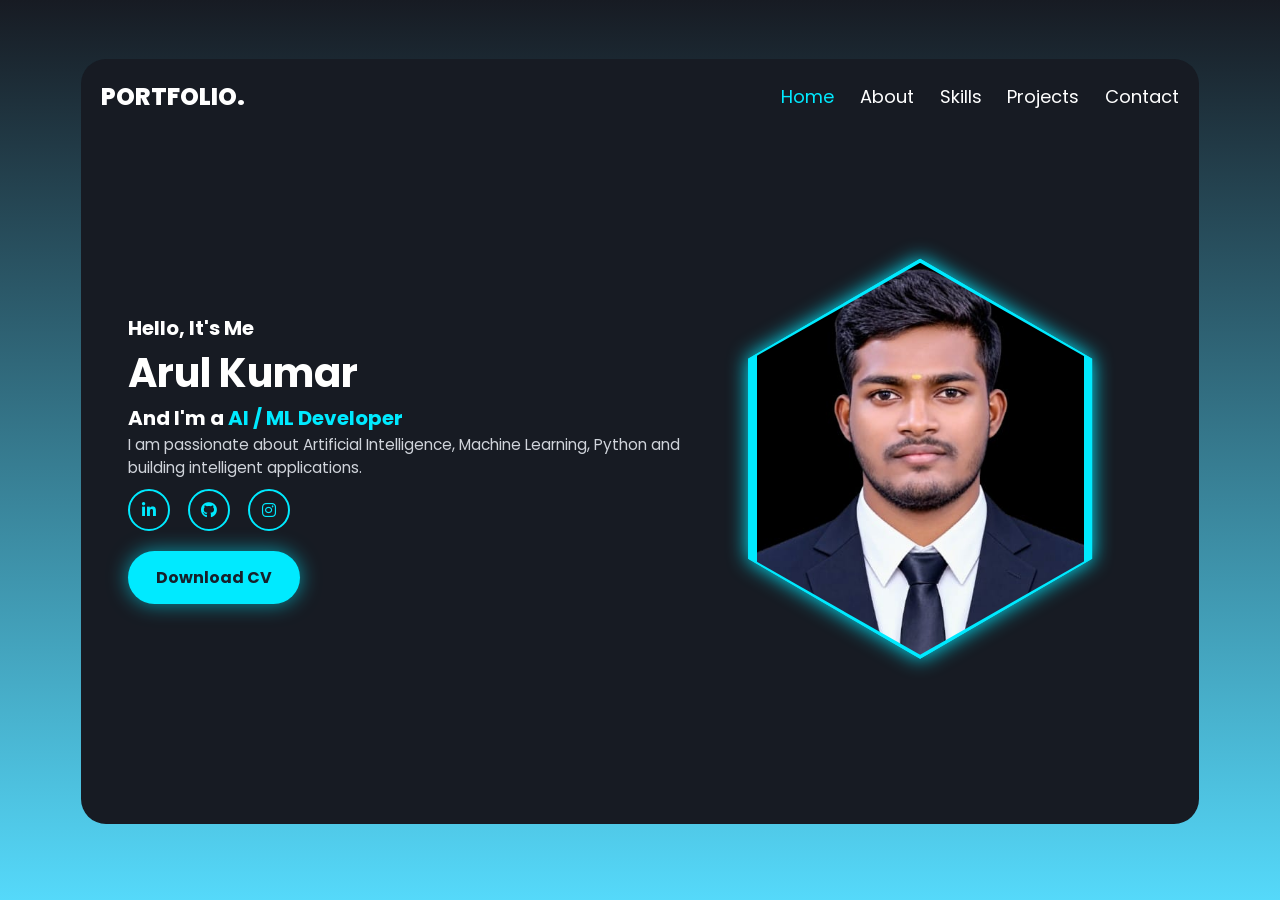
==== index2.html @ 67675285 "Initial Portfolio Website" ====
<html lang="en">
<head>
    <meta charset="UTF-8">
    <meta name="viewport" content="width=device-width, initial-scale=1.0">
    <title>PORTFOLIO</title>
    <link rel="stylesheet" href="style2.css">
    <link rel="stylesheet" href="https://cdnjs.cloudflare.com/ajax/libs/font-awesome/6.5.2/css/all.min.css">
</head>
<body>
        <div class="content">
           <nav>
                <div class="logo">PORTFOLIO.</div>
                <div class="nav-link">
                    <a href="#home">Home</a>
                    <a href="#about">About</a>
                    <a href="#skills">Skills</a>
                    <a href="#projects">Projects</a>
                    <a href="#contact">Contact</a>
                </div>
            </nav>
            <div class="sections">
                <section id="home">
                    <div class="home-content">

                        <h3>Hello, It's Me</h3>

                        <h1>Arul Kumar</h1>

                        <h2>
                            And I'm a
                            <span>AI / ML Developer</span>
                        </h2>

                        <p>
                            I am passionate about Artificial Intelligence,
                            Machine Learning, Python and building intelligent
                            applications.
                        </p>


                            <!-- Social Media -->
                        <div class="social-icons">

                            <a href="https://www.linkedin.com/in/arul-kumar-1b14373aa?utm_source=share_via&utm_content=profile&utm_medium=member_android" target="_blank">
                                <i class="fa-brands fa-linkedin-in"></i>
                            </a>

                            <a href="https://github.com/Arul2007-kumar" target="_blank">
                                <i class="fa-brands fa-github"></i>
                            </a>

                            <a href="https://www.instagram.com/_arulkumar_07_?stkn=d3J1dTBsdnZ2YWh2" target="_blank">
                                <i class="fa-brands fa-instagram"></i>
                            </a>

                        </div>
                            <!-- Button -->
                        <a href="#" class="cv-button">
                            Download CV
                        </a>

                    </div>
                    <!-- Right Image -->
                    <div class="home-image">
                        <div class="image-shape">
                            <img src="images/backgroundclear.png.jpeg" alt="Profile">
                        </div>
                    </div>

                </section>
                <section id="about">
                    <div class="about-container">
                        <!-- About Content -->
                        <div class="about-content">
                            <h2>About <span>Me</span></h2>

                            <h3>AI / ML Developer</h3>

                            <p>
                                Hello! I'm <strong>Arul Kumar</strong>, an aspiring
                                AI / ML Developer passionate about building intelligent
                                and innovative applications.
                            </p>

                            <p>
                                I am interested in Artificial Intelligence, Machine Learning,
                                Python, Deep Learning, and Generative AI. I enjoy learning
                                new technologies and applying my knowledge to solve
                                real-world problems.
                            </p>

                            <p>
                                My goal is to become a skilled AI Engineer and build
                                intelligent systems that create meaningful impact.
                            </p>
                            <!-- Skills Highlights -->
                            <div class="about-highlights">
                                <div class="highlight">
                                    <h4>🤖 AI & ML</h4>
                                    <p>
                                        Artificial Intelligence, Machine Learning
                                        and Deep Learning.
                                    </p>
                                </div>

                                <div class="highlight">
                                    <h4>🐍 Python</h4>
                                    <p>
                                        Building applications and AI-based projects
                                        using Python.
                                    </p>
                                </div>

                                <div class="highlight">
                                    <h4>🚀 Goal</h4>
                                    <p>
                                        Becoming a professional AI Engineer.
                                    </p>
                                </div>

                            </div>

                            <a href="#contact" class="about-btn">
                                Contact Me
                            </a>

                        </div>

                    </div>
                </section>
                <section id="skills">

                    <div class="skills-content">

                        <h2>My <span>Skills</span></h2>

                        <p class="skills-intro">
                            Technologies and tools I am learning to become an AI Engineer.
                        </p>


                        <div class="skills-grid">

                            <!-- Skill 1 -->
                            <div class="skill-card">

                                <h3>🐍 Python</h3>

                                <div class="skill-bar">
                                    <div class="skill-progress python"></div>
                                </div>

                            </div>


                            <!-- Skill 2 -->
                            <div class="skill-card">

                                <h3>🤖 Machine Learning</h3>

                                <div class="skill-bar">
                                    <div class="skill-progress ml"></div>
                                </div>

                            </div>


                            <!-- Skill 3 -->
                            <div class="skill-card">

                                <h3>🧠 Deep Learning</h3>

                                <div class="skill-bar">
                                    <div class="skill-progress dl"></div>
                                </div>

                            </div>


                            <!-- Skill 4 -->
                            <div class="skill-card">

                                <h3>✨ Generative AI & LLMs</h3>

                                <div class="skill-bar">
                                    <div class="skill-progress ai"></div>
                                </div>

                            </div>


                            <!-- Skill 5 -->
                            <div class="skill-card">

                                <h3>⚡ FastAPI</h3>

                                <div class="skill-bar">
                                    <div class="skill-progress fastapi"></div>
                                </div>

                            </div>


                            <!-- Skill 6 -->
                            <div class="skill-card">

                                <h3>🗄️ SQL</h3>

                                <div class="skill-bar">
                                    <div class="skill-progress sql"></div>
                                </div>

                            </div>


                            <!-- Skill 7 -->
                            <div class="skill-card">

                                <h3>🐳 Docker</h3>

                                <div class="skill-bar">
                                    <div class="skill-progress docker"></div>
                                </div>

                            </div>


                            <!-- Skill 8 -->
                            <div class="skill-card">

                                <h3>🌐 HTML / CSS / JavaScript</h3>

                                <div class="skill-bar">
                                    <div class="skill-progress web"></div>
                                </div>

                            </div>

                        </div>

                    </div>

                </section>
                <section id="projects">

                    <div class="projects-content">

                        <h2>My <span>Projects</span></h2>

                        <p class="projects-intro">
                            Some AI and Machine Learning projects I have built.
                        </p>


                        <div class="projects-grid">


                            <!-- PROJECT 1 -->

                            <div class="project-card">

                                <div class="project-icon">🤖</div>

                                <h3>AI Study Assistant</h3>

                                <p>
                                    An AI-powered application that helps students
                                    summarize content, generate quizzes and explain concepts.
                                </p>

                                <div class="project-tech">
                                    Python • FastAPI • Gemini
                                </div>

                            </div>


                            <!-- PROJECT 2 -->

                            <div class="project-card">

                                <div class="project-icon">📄</div>

                                <h3>Document Q&A Assistant</h3>

                                <p>
                                    Upload documents and ask questions based on
                                    the content using AI-powered document retrieval.
                                </p>

                                <div class="project-tech">
                                    FastAPI • FAISS • Gemini
                                </div>

                            </div>


                            <!-- PROJECT 3 -->

                            <div class="project-card">

                                <div class="project-icon">🧠</div>

                                <h3>Production RAG Assistant</h3>

                                <p>
                                    A production-style RAG system with document
                                    ingestion, retrieval and intelligent responses.
                                </p>

                                <div class="project-tech">
                                    LangGraph • FAISS • Docker
                                </div>

                            </div>


                        </div>

                    </div>

                </section>
                <section id="contact">

                    <div class="contact-container">

                        <div class="contact-header">

                            <h1>Contact <span>Me</span></h1>

                            <p>
                                Have a project, internship opportunity, or collaboration
                                idea? Feel free to contact me.
                            </p>

                        </div>


                        <div class="contact-content">

                            <!-- Contact Information -->
                            <div class="contact-info">

                                <h2>Let's Connect</h2>

                                <p>
                                    I'm an aspiring AI / ML Developer interested in
                                    Artificial Intelligence, Machine Learning, Python,
                                    Deep Learning and Generative AI.
                                </p>


                                <div class="contact-details">

                                    <div class="contact-item">

                                        <div class="contact-icon">
                                            📧
                                        </div>

                                        <div>
                                            <h3>Email</h3>
                                            <p>arulkumar682928@gmail.com</p>
                                        </div>

                                    </div>


                                    <div class="contact-item">

                                        <div class="contact-icon">
                                            📍
                                        </div>

                                        <div>
                                            <h3>Location</h3>
                                            <p>Pondicherry, India</p>
                                        </div>

                                    </div>


                                    <div class="contact-item">

                                        <div class="contact-icon">
                                            💼
                                        </div>

                                        <div>
                                            <h3>Role</h3>
                                            <p>Aspiring AI Engineer</p>
                                        </div>

                                    </div>

                                </div>

                            </div>
                            <!-- Contact Form -->
                            <form class="contact-form"  action="https://formsubmit.co/arulkumar682928@gmail.com" method="POST">

                                <input type="hidden" name="_captcha" value="false">
                                <input type="hidden" name="_subject" value="New portfolio contact Message!">

                                <input
                                    type="text"
                                    name="name"
                                    placeholder="Your Name"
                                    required
                                >

                                <input
                                    type="email"
                                    name="email"
                                    placeholder="Your Email"
                                    required
                                >

                                <textarea
                                    name="message"
                                    placeholder="Your Message"
                                    required
                                ></textarea>

                                <button type="submit">
                                    Send Message
                                </button>

                            </form>

                        </div>

                    </div>

                </section>
            </div>
        </div>
        <script src="script.js"></script>
</body>
</html>
---- style2.css ----
@import url('https://fonts.googleapis.com/css2?family=Poppins:ital,wght@0,100;0,200;0,300;0,400;0,500;0,600;0,700;0,800;0,900;1,100;1,200;1,300;1,400;1,500;1,600;1,700;1,800;1,900&display=swap');

* {
    margin: 0;
    padding: 0;
    box-sizing: border-box;
    scroll-behavior: smooth;
}


/* ------------------------------
   BODY
------------------------------ */

body {
    width: 100%;
    height: 100%;
    min-height: 100vh;

    background:
        linear-gradient(180deg, #171b23,rgb(85, 217, 250));

    font-family: poppins;

    color: white;

    padding: 1.5vw;
}


/* ------------------------------
   MAIN CONTAINER
------------------------------ */

.content {
    width: min(90%, 1200px);
    min-height: 85vh;
    margin: 40px auto;
    padding: 20px;
    border-radius: 25px;

    background: #171b23;
    backdrop-filter: blur(10px);
    overflow: hidden;
}

/* Navbar */
nav {
    width: 100%;
    display: flex;
    justify-content: space-between;
    align-items: center;
    flex-wrap: wrap;
    gap: 25px;
}

/* Logo */
.logo {
    font-size: 24px;
    font-weight: 800;

}

/* Links */
.nav-link {
    display: flex;
    align-items: center;
    justify-content: flex-end;
    text-decoration: none;
    flex-wrap: wrap;
    gap: clamp(10px, 2vw, 30px);
}

.nav-link a {
    color: white;
    text-decoration: none;
    font-size: clamp(14px, 1.5vw, 18px);
    white-space: nowrap;
}

.nav-link a:hover,
.nav-link a.active {

    color: #00eaff;

}
.sections{
    width: 100%;
    height: 80%;
    overflow: hidden;
}
section{
    width: 100%;
    height: 100%;
    min-width: 100%;
    display: flex;
    justify-content: center;
    align-items: center;
    color: white;
}

.menu-icon {

    display: none;

    font-size: 1.5rem;

    color: #00eaff;

}


/* ------------------------------
   HOME SECTION
------------------------------ */

.home {

    min-height: calc(100vh - 80px);

    display: flex;

    align-items: center;

    justify-content: space-between;

    gap: 50px;

    padding: 5% 9%;
}


/* ------------------------------
   LEFT CONTENT
------------------------------ */

.home-content {

    width: 52%;

}


.home-content h3 {

    font-size: 20px;

}


.home-content h1 {

    font-size: 40px;

}


.home-content h2 {

    font-size:20px;

}


.home-content h2 span {

    color: #00eaff;

}


/* Paragraph */

.home-content p {

    max-width: 600px;

    font-size: clamp(0.9rem, 1.2vw, 1.05rem);

    line-height: 1.5;

    color: #d0d4db;

    margin-bottom: 10px;

}


/* ------------------------------
   SOCIAL ICONS
------------------------------ */

.social-icons {

    display: flex;

    gap: 18px;

    margin-bottom: 20px;

}


.social-icons a {

    width: 42px;

    height: 42px;

    border: 2px solid #00eaff;

    border-radius: 50%;

    display: flex;

    align-items: center;

    justify-content: center;

    color: #00eaff;

    text-decoration: none;

    transition: 0.3s;

}


.social-icons a:hover {

    background: #00eaff;

    color: #1e232d;

    transform: translateY(-5px);

    box-shadow:
        0 0 20px #00eaff;

}


/* ------------------------------
   DOWNLOAD BUTTON
------------------------------ */

.cv-button {

    display: inline-block;

    padding: 14px 28px;

    background: #00eaff;

    color: #17202a;

    text-decoration: none;

    font-weight: 700;

    border-radius: 30px;

    transition: 0.3s;

    box-shadow:
        0 0 20px rgba(0, 234, 255, 0.6);

}


.cv-button:hover {

    transform: translateY(-3px);

    box-shadow:
        0 0 35px rgba(0, 234, 255, 0.9);

}


/* ------------------------------
   PROFILE IMAGE
   */
.home-image {

    width: 43%;

    display: flex;

    justify-content: center;

    align-items: center;

}


.image-shape {

    width: min(32vw, 400px);

    aspect-ratio: 1 / 1;

    position: relative;

    display: flex;

    align-items: center;

    justify-content: center;

    filter: drop-shadow(0 0 0px #00eaff)
    drop-shadow(0 0 10px #00eaff);

}


/* Cyan hexagon background */

.image-shape::before {

    content: "";

    position: absolute;

    inset: 0;

    background: #00eaff;

    clip-path: polygon(
        50% 0%,
        93% 25%,
        93% 75%,
        50% 100%,
        7% 75%,
        7% 25%
    );
    filter: drop-shadow(0 0 5px #00eaff)
    drop-shadow(0 0 15px #00eaff);

    z-index: 1;

}


/* Image */

.image-shape img {

    position: relative;

    z-index: 2;

    width: 100%;

    height: 98%;

    object-fit: contain;
    object-position: center bottom;

    clip-path: polygon(
        50% 0%,
        93% 25%,
        93% 75%,
        50% 100%,
        7% 75%,
        7% 25%
    );

}


/* =========================
   ABOUT SECTION
========================= */

#about {

    width: 100%;

    min-height: calc(80vh - 80px);

    display: flex;

    justify-content: center;

    align-items: center;

    padding: 20px;
}


/* About Content */

.about-content {

    width: 100%;

    max-width: 1000px;

    text-align: center;
}


/* Title */

.about-content h2 {

    font-size: clamp(32px, 4vw, 48px);

    margin-bottom: 8px;
}


.about-content h2 span {

    color: #00eaff;
}


/* Role */

.about-content h3 {

    font-size: clamp(18px, 2vw, 25px);

    color: #00eaff;

    margin-bottom: 18px;
}


/* Paragraph */

.about-content > p {

    font-size: clamp(13px, 1.3vw, 17px);

    line-height: 1.5;

    color: #d0d4db;

    margin-bottom: 12px;
}


/* =========================
   HIGHLIGHT CARDS
========================= */

.about-highlights {

    display: flex;

    justify-content: center;

    gap: 20px;

    margin-top: 25px;
}


.highlight {

    width: 30%;

    min-height: 130px;

    padding: 20px;

    background: #1e232d;

    border: 1px solid rgba(0, 234, 255, 0.4);

    border-radius: 18px;
}
.highlight:hover{
    transform: translateY(-8px);

    border-color: #00eaff;

    box-shadow: 0 0 25px rgba(0, 234, 255, 0.4);
}

.highlight h4 {

    font-size: clamp(16px, 1.5vw, 20px);

    color: #00eaff;

    margin-bottom: 12px;
}


.highlight p {

    font-size: clamp(12px, 1vw, 14px);

    color: #d0d4db;

    line-height: 1.5;
}


/* =========================
   SKILLS SECTION
========================= */

#skills {

    width: 100%;

    min-height: calc(80vh - 80px);

    display: flex;

    justify-content: center;

    align-items: center;

    padding: 30px 20px;
}


/* SKILLS CONTENT */

.skills-content {

    width: 100%;

    max-width: 1000px;

    text-align: center;
}


/* TITLE */

.skills-content h2 {

    font-size: clamp(32px, 4vw, 48px);

    margin-bottom: 8px;
}


.skills-content h2 span {

    color: #00eaff;
}


/* INTRO */

.skills-intro {

    font-size: clamp(13px, 1.3vw, 17px);

    color: #d0d4db;

    margin-bottom: 30px;
}


/* =========================
   SKILLS GRID
========================= */

.skills-grid {

    display: grid;

    grid-template-columns: repeat(4, 1fr);

    gap: 20px;
}


/* SKILL CARD */

.skill-card {

    padding: 20px 15px;

    background: #1e232d;

    border: 1px solid rgba(0, 234, 255, 0.4);

    border-radius: 15px;

    transition: 0.3s;
}


.skill-card:hover {

    transform: translateY(-5px);

    border-color: #00eaff;

    box-shadow:
        0 0 20px rgba(0, 234, 255, 0.4);
}


/* SKILL NAME */

.skill-card h3 {

    font-size: clamp(14px, 1.3vw, 18px);

    margin-bottom: 15px;

    color: white;
}


/* =========================
   SKILL BAR
========================= */

.skill-bar {

    width: 100%;

    height: 8px;

    background: #11151c;

    border-radius: 20px;

    overflow: hidden;
}


/* PROGRESS */

.skill-progress {

    height: 100%;

    background: #00eaff;

    border-radius: 20px;

}


/* SKILL LEVELS */

.python {
    width: 90%;
}

.ml {
    width: 80%;
}

.dl {
    width: 70%;
}

.ai {
    width: 85%;
}

.fastapi {
    width: 80%;
}

.sql {
    width: 75%;
}

.docker {
    width: 70%;
}

.web {
    width: 80%;
}

/* =========================
   PROJECTS SECTION
========================= */

#projects {

    width: 100%;

    min-height: calc(80vh - 80px);

    display: flex;

    justify-content: center;

    align-items: center;

    padding: 30px 20px;
}


/* PROJECT CONTENT */

.projects-content {

    width: 100%;

    max-width: 1000px;

    text-align: center;
}


/* TITLE */

.projects-content h2 {

    font-size: clamp(32px, 4vw, 48px);

    margin-bottom: 8px;
}


.projects-content h2 span {

    color: #00eaff;
}


/* INTRO */

.projects-intro {

    font-size: clamp(13px, 1.3vw, 17px);

    color: #d0d4db;

    margin-bottom: 30px;
}


/* =========================
   PROJECT GRID
========================= */

.projects-grid {

    display: grid;

    grid-template-columns: repeat(3, 1fr);

    gap: 20px;
}


/* PROJECT CARD */

.project-card {

    min-height: 280px;

    padding: 25px 20px;

    background: #1e232d;

    border: 1px solid rgba(0, 234, 255, 0.4);

    border-radius: 18px;

    transition: 0.3s;

    display: flex;

    flex-direction: column;

    align-items: center;

    justify-content: center;
}


/* HOVER */

.project-card:hover {

    transform: translateY(-8px);

    border-color: #00eaff;

    box-shadow:
        0 0 25px rgba(0, 234, 255, 0.4);
}


/* PROJECT ICON */

.project-icon {

    font-size: 40px;

    margin-bottom: 15px;
}


/* PROJECT TITLE */

.project-card h3 {

    font-size: 20px;

    margin-bottom: 15px;

    color: #00eaff;
}


/* PROJECT DESCRIPTION */

.project-card p {

    font-size: 14px;

    line-height: 1.6;

    color: #d0d4db;

    margin-bottom: 20px;
}


/* TECHNOLOGIES */

.project-tech {

    font-size: 13px;

    color: #00eaff;

    font-weight: 600;
}

/* =====================================
   CONTACT SECTION - FIT INSIDE ONE PAGE
===================================== */

#contact {
    width: 100%;
    height: 100%;
    min-height: 0;

    padding: 10px;

    display: flex;
    justify-content: center;
    align-items: center;

    overflow: hidden;
}


/* MAIN CONTAINER */

.contact-container {
    width: 100%;
    max-width: 1000px;
    height: 100%;

    display: flex;
    flex-direction: column;

    justify-content: center;
}


/* =====================
   HEADER
===================== */

.contact-header {
    text-align: center;

    margin-bottom: 12px;
}


.contact-header h1 {
    font-size: clamp(28px, 3vw, 42px);

    margin-bottom: 5px;
}


.contact-header h1 span {
    color: #00eaff;
}


.contact-header p {
    font-size: clamp(11px, 1.2vw, 15px);

    line-height: 1.3;

    color: #d0d4db;
}


/* =====================
   DESKTOP
===================== */

.contact-content {
    width: 100%;

    display: grid;

    grid-template-columns: 1fr 1fr;

    gap: 20px;

    align-items: stretch;
}


/* BOTH BOXES */

.contact-info,
.contact-form {
    background: #1e232d;

    border: 1px solid rgba(0, 234, 255, 0.5);

    border-radius: 18px;

    padding: 20px;
}


/* =====================
   CONTACT INFO
===================== */

.contact-info h2 {
    font-size: 22px;

    color: #00eaff;

    margin-bottom: 8px;
}


.contact-info > p {
    font-size: 13px;

    line-height: 1.4;

    color: #d0d4db;

    margin-bottom: 12px;
}


.contact-details {
    display: flex;

    flex-direction: column;

    gap: 10px;
}


.contact-item {
    display: flex;

    align-items: center;

    gap: 10px;
}


.contact-icon {
    width: 40px;
    height: 40px;

    min-width: 40px;

    display: flex;

    justify-content: center;
    align-items: center;

    border: 2px solid #00eaff;

    border-radius: 50%;
}


.contact-item h3 {
    font-size: 14px;
}


.contact-item p {
    font-size: 12px;

    color: #d0d4db;
}


/* =====================
   FORM
===================== */

.contact-form {
    display: flex;

    flex-direction: column;

    gap: 10px;
}


.contact-form input {
    width: 100%;

    height: 42px;

    padding: 10px;

    background: transparent;

    border: 1px solid #00eaff;

    border-radius: 10px;

    color: white;

    outline: none;
}


.contact-form textarea {
    width: 100%;

    height: 80px;

    padding: 10px;

    background: transparent;

    border: 1px solid #00eaff;

    border-radius: 10px;

    color: white;

    resize: none;

    outline: none;
}


.contact-form button {
    width: 100%;

    height: 42px;

    border: none;

    border-radius: 25px;

    background: #00eaff;

    color: #171b23;

    font-weight: 700;

    cursor: pointer;
}
/*MOBILE VIEW*/

@media (max-width: 768px) {
    
    html,
    body {
        width: 100%;
        height: 100%;
        overflow: hidden;
        scroll-behavior: smooth
        ;
    }


    body {
        padding: 10px;
    }


    /* MAIN CARD */
    .content {
        width: 100%;
        height: calc(100dvh - 20px);
        min-height: 0;

        margin: 0;
        padding: 15px;

        overflow: hidden;

        border-radius: 20px;
    }


    /* NAVBAR */
    nav {
        display: flex;
        flex-direction: column;
        align-items: center;
        gap: 12px;
    }


    .logo {
        width: 100%;
        text-align: center;
        font-size: 22px;
    }


    .nav-link {
        width: 100%;
        display: flex;
        justify-content: center;

        gap: 18px;
        flex-wrap: nowrap;
    }


    .nav-link a {
        font-size: 13px;
    }


    /* SECTIONS */
    .sections {
        width: 100%;
        height: calc(100% - 85px);
        overflow: hidden;
    }


    /* HOME */
    #home {
        height: 100%;
        min-height: 0;

        display: flex;
        flex-direction: column;

        align-items: center;
        justify-content: center;

        text-align: center;

        gap: 12px;

        padding: 5px 10px;
    }


    /* PHOTO TOP */
    .home-image {
        order: 1;

        width: 100%;

        display: flex;
        justify-content: center;
    }


    /* TEXT BELOW */
    .home-content {
        order: 2;

        width: 100%;
    }


    /* IMAGE SIZE */
    .image-shape {
        width: 180px;
        max-width: 55vw;
    }


    /* HELLO */
    .home-content h3 {
        font-size: 17px;
        margin-bottom: 5px;
    }


    /* NAME */
    .home-content h1 {
        font-size: 34px;
        line-height: 1.1;

        margin-bottom: 8px;
    }


    /* AI / ML */
    .home-content h2 {
        font-size: 18px;
        line-height: 1.3;

        margin-bottom: 10px;
    }


    /* DESCRIPTION */
    .home-content p {
        font-size: 14px;
        line-height: 1.4;

        margin-bottom: 12px;
    }


    /* SOCIAL ICONS */
    .social-icons {
        justify-content: center;

        gap: 12px;

        margin-bottom: 12px;
    }


    .social-icons a {
        width: 36px;
        height: 36px;
    }


    /* DOWNLOAD BUTTON */
    .cv-button {
        padding: 10px 22px;
        font-size: 14px;
    }

    #about {

        min-height: calc(100vh - 130px);

        padding: 20px 15px;

        align-items: center;
    }


    .about-content h2 {

        font-size: 34px;
    }


    .about-content h3 {

        font-size: 19px;

        margin-bottom: 15px;
    }


    .about-content > p {

        font-size: 14px;

        line-height: 1.5;

        margin-bottom: 10px;
    }


    .about-highlights {

        gap: 10px;

        margin-top: 20px;
    }


    .highlight {

        width: 33%;

        min-height: 110px;

        padding: 12px 8px;
    }


    .highlight h4 {

        font-size: 14px;

        margin-bottom: 8px;
    }


    .highlight p {

        font-size: 11px;

        line-height: 1.4;
    }
    #skills {

        min-height: calc(100vh - 150px);

        padding: 20px 15px;

        align-items: center;
    }


    .skills-content h2 {

        font-size: 34px;
    }


    .skills-intro {

        font-size: 14px;

        margin-bottom: 20px;
    }


    /* 2 CARDS PER ROW */

    .skills-grid {
        display: grid;

        grid-template-columns: repeat(2, 1fr);

        gap: 12px;
    }


    .skill-card {

        padding: 15px 10px;
    }


    .skill-card h3 {

        font-size: 13px;

        margin-bottom: 12px;
    }


    .skill-bar {

        height: 7px;
    }

    .projects-grid {

        grid-template-columns: repeat(3, 1fr);

        gap: 8px;
    }

    .project-card {

        min-height: 260px;

        padding: 12px 8px;
    }

    .project-card h3 {

        font-size: 14px;
    }

    .project-card p {

        font-size: 11px;
    }

    #contact {
        width: 100%;
        height: 100%;
        min-height: 0;

        padding: 5px;

        overflow: hidden;
    }


    /* FULL CONTAINER */

    .contact-container {
        width: 100%;
        height: 100%;

        display: flex;

        flex-direction: column;

        justify-content: center;
    }


    /* HEADER SMALL */

    .contact-header {
        margin-bottom: 8px;
    }


    .contact-header h1 {
        font-size: 27px;

        margin-bottom: 2px;
    }


    .contact-header p {
        font-size: 10px;

        line-height: 1.25;
    }


    /* =====================
       INFO + FORM
       TOP → BOTTOM
    ===================== */

    .contact-content {
        width: 100%;

        display: flex;

        flex-direction: column;

        gap: 8px;
    }


    /* =====================
       CONTACT INFO
    ===================== */

    .contact-info {
        width: 100%;

        padding: 10px 12px;

        border-radius: 14px;
    }


    .contact-info h2 {
        font-size: 18px;

        margin-bottom: 3px;
    }


    .contact-info > p {
        font-size: 12px;

        line-height: 1.2;

        margin-bottom: 5px;
    }


    .contact-details {
        gap: 3px;
    }


    .contact-item {
        gap: 5px;
    }


    .contact-icon {
        width: 26px;
        height: 26px;

        min-width: 26px;

        font-size: 13px;
    }


    .contact-item h3 {
        font-size: 12px;
    }


    .contact-item p {
        font-size: 12px;
    }


    /* =====================
       CONTACT FORM
    ===================== */

    .contact-form {
        width: 100%;

        padding: 10px;

        gap: 6px;

        border-radius: 14px;
    }


    .contact-form input {
        height: 32px;

        padding: 7px;

        font-size: 12px;
    }


    .contact-form textarea {
        height: 60px;

        padding: 7px;

        font-size: 14px;
    }


    .contact-form button {
        height: 32px;

        font-size: 12px;
    }

}
/* =========================
   PROFESSIONAL ANIMATIONS
========================= */

@keyframes fadeInUp {

    from {
        opacity: 0;
        transform: translateY(30px);
    }

    to {
        opacity: 1;
        transform: translateY(0);
    }

}


@keyframes fadeInLeft {

    from {
        opacity: 0;
        transform: translateX(-40px);
    }

    to {
        opacity: 1;
        transform: translateX(0);
    }

}


@keyframes fadeInRight {

    from {
        opacity: 0;
        transform: translateX(40px);
    }

    to {
        opacity: 1;
        transform: translateX(0);
    }

}


@keyframes scaleIn {

    from {
        opacity: 0;
        transform: scale(0.95);
    }

    to {
        opacity: 1;
        transform: scale(1);
    }

}


@keyframes profileFloat {

    0%,
    100% {
        transform: translateY(0);
    }

    50% {
        transform: translateY(-12px);
    }

}

/* =========================
   HOME ANIMATION
========================= */

.home-content h3 {
    animation: fadeInLeft 0.7s ease forwards;
}

.home-content h1 {
    animation: fadeInLeft 0.8s ease forwards;
}

.home-content h2 {
    animation: fadeInLeft 0.9s ease forwards;
}

.home-content p {
    animation: fadeInLeft 1s ease forwards;
}

.social-icons {
    animation: fadeInUp 1.1s ease forwards;
}

.cv-button {
    animation: fadeInUp 1.2s ease forwards;
}


/* Profile */

.home-image {
    animation: fadeInRight 1s ease forwards;
}

.image-shape {
    animation: profileFloat 4s ease-in-out infinite;
}

/* =========================
   ABOUT ANIMATION
========================= */

.about-content h2 {
    animation: fadeInUp 0.7s ease forwards;
}

.about-content h3 {
    animation: fadeInUp 0.8s ease forwards;
}

.about-content > p {
    animation: fadeInUp 0.9s ease forwards;
}


/* Highlight Cards */

.highlight {
    animation: scaleIn 0.7s ease forwards;
}


.highlight:nth-child(1) {
    animation-delay: 0.1s;
}

.highlight:nth-child(2) {
    animation-delay: 0.2s;
}

.highlight:nth-child(3) {
    animation-delay: 0.3s;
}
/* =========================
   SKILLS ANIMATION
========================= */

.skills-content h2 {
    animation: fadeInUp 0.7s ease forwards;
}

.skills-intro {
    animation: fadeInUp 0.8s ease forwards;
}


.skill-card {
    animation: scaleIn 0.6s ease forwards;
}


/* Skill Cards Delay */

.skill-card:nth-child(1) {
    animation-delay: 0.1s;
}

.skill-card:nth-child(2) {
    animation-delay: 0.2s;
}

.skill-card:nth-child(3) {
    animation-delay: 0.3s;
}

.skill-card:nth-child(4) {
    animation-delay: 0.4s;
}

.skill-card:nth-child(5) {
    animation-delay: 0.5s;
}

.skill-card:nth-child(6) {
    animation-delay: 0.6s;
}

.skill-card:nth-child(7) {
    animation-delay: 0.7s;
}

.skill-card:nth-child(8) {
    animation-delay: 0.8s;
}
/* =========================
   PROJECTS ANIMATION
========================= */

.projects-content h2 {
    animation: fadeInUp 0.7s ease forwards;
}

.projects-intro {
    animation: fadeInUp 0.8s ease forwards;
}


.project-card {
    animation: scaleIn 0.7s ease forwards;
}


/* Project Delay */

.project-card:nth-child(1) {
    animation-delay: 0.2s;
}

.project-card:nth-child(2) {
    animation-delay: 0.4s;
}

.project-card:nth-child(3) {
    animation-delay: 0.6s;
}

/* =========================
   CONTACT ANIMATION
========================= */

.contact-header {
    animation: fadeInUp 0.7s ease forwards;
}

.contact-info {
    animation: fadeInLeft 0.8s ease forwards;
}

.contact-form {
    animation: fadeInRight 0.8s ease forwards;
}
/* =========================
   PROFESSIONAL HOVER
========================= */

.skill-card,
.project-card,
.highlight,
.contact-info,
.contact-form {

    transition:
        transform 0.3s ease,
        border-color 0.3s ease,
        box-shadow 0.3s ease;

}


.skill-card:hover,
.project-card:hover,
.highlight:hover {

    transform: translateY(-8px);

    border-color: #00eaff;

    box-shadow:
        0 15px 30px rgba(0, 234, 255, 0.15);

}


/* Buttons */

.cv-button,
.about-btn,
.contact-form button {

    transition:
        transform 0.3s ease,
        box-shadow 0.3s ease;

}


.cv-button:hover,
.about-btn:hover,
.contact-form button:hover {

    transform: translateY(-3px);

    box-shadow:
        0 8px 25px rgba(0, 234, 255, 0.4);

}


/* Social Icons */

.social-icons a {

    transition:
        transform 0.3s ease,
        background 0.3s ease;

}


.social-icons a:hover {

    transform: translateY(-5px) scale(1.05);

}
@media (max-width:768px) {

    /*skill card*/

    .skill-card:nth-child(1) {
    animation: fadeInLeft 0.8s ease forwards;

}

.skill-card:nth-child(2) {
    animation: fadeInLeft 0.8s ease forwards;
}

.skill-card:nth-child(3) {
    animation: fadeInRight 0.8s ease forwards;
    
}

.skill-card:nth-child(4) {
    animation: fadeInRight 0.8s ease forwards;
    
}

.skill-card:nth-child(5) {
    animation: fadeInLeft 0.8s ease forwards;
    
}

.skill-card:nth-child(6) {
    animation: fadeInLeft 0.8s ease forwards;
}

.skill-card:nth-child(7) {
    animation: fadeInRight 0.8s ease forwards;
    
}

.skill-card:nth-child(8) {
    animation: fadeInRight 0.8s ease forwards;
}

/*project card*/
.project-card:nth-child(1) {
    animation: fadeInLeft 0.8s ease forwards;
}

.project-card:nth-child(2) {
    animation: fadeInUp 0.7s ease forwards;
}

.project-card:nth-child(3) {
    animation: fadeInRight 0.8s ease forwards;
}


}
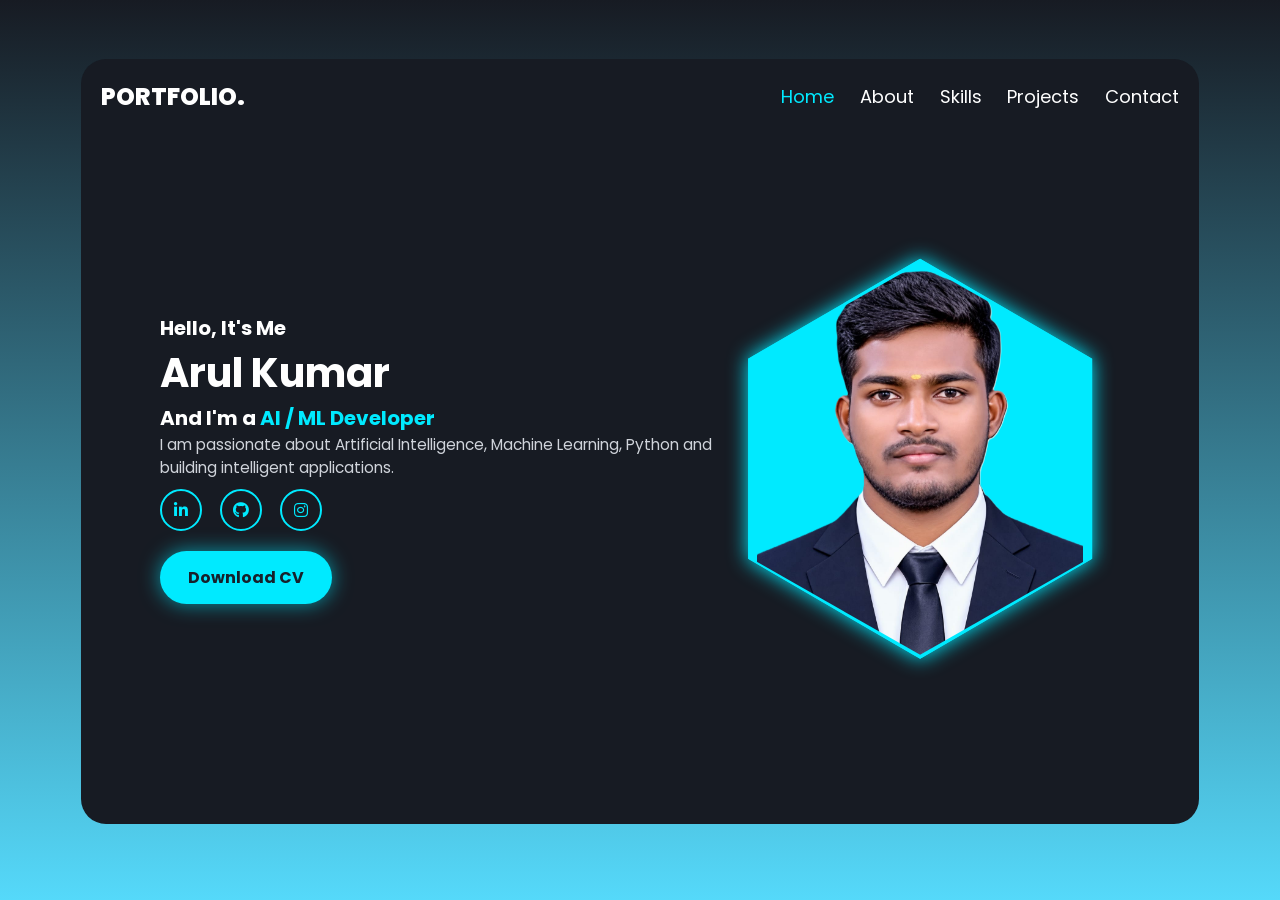
==== commit ea1d5364: "updated portfolio" ====
--- a/index2.html
+++ b/index2.html
@@ -63,7 +63,7 @@
                     <!-- Right Image -->
                     <div class="home-image">
                         <div class="image-shape">
-                            <img src="images/backgroundclear.png.jpeg" alt="Profile">
+                            <img src="images/back.png" alt="Profile">
                         </div>
                     </div>
 
--- a/style2.css
+++ b/style2.css
@@ -276,24 +276,6 @@
         0 0 35px rgba(0, 234, 255, 0.9);
 
 }
-
-
-/* ------------------------------
-   PROFILE IMAGE
-   */
-.home-image {
-
-    width: 43%;
-
-    display: flex;
-
-    justify-content: center;
-
-    align-items: center;
-
-}
-
-
 .image-shape {
 
     width: min(32vw, 400px);
